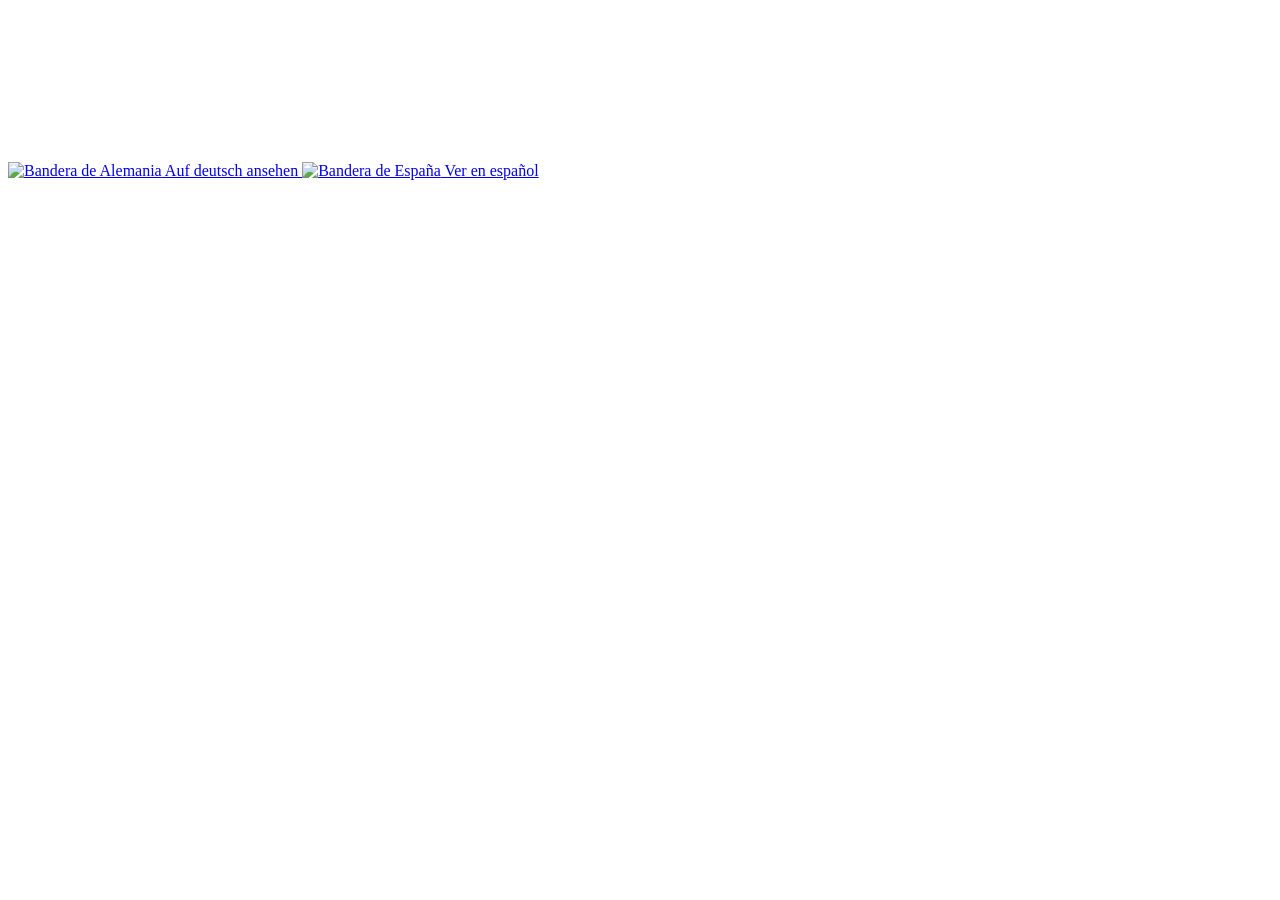
==== index.html @ 736adf16 "Add files via upload" ====
<!doctype html>
<html>
  <head>
    <meta charset="UTF-8" />
    <meta
      name="viewport"
      content="width=device-width, initial-scale=1.0"
    />

    <!-- Google fonts -->
    <link
      rel="preconnect"
      href="https://fonts.googleapis.com"
    />
    <link
      rel="preconnect"
      href="https://fonts.gstatic.com"
      crossorigin
    />
    <link
      href="https://fonts.googleapis.com/css2?family=Alegreya+Sans+SC:ital@0;1&family=Alegreya+Sans:ital@0;1&family=Italianno&display=swap"
      rel="stylesheet"
    />

    <!-- CSS -->

    <link
      rel="stylesheet"
      href="styles/style.css"
    />

    <title>Save the Date Alisson & Marc</title>
  </head>

  <body>
    <svg class="clip-mask">
      <defs>
        <clipPath
          id="clip-card-frame"
          clipPathUnits="objectBoundingBox"
        >
          <path
            d="M0.904515 0.173023H0.64592C0.623933 0.0633407 0.561074 0 0.49953 0C0.438002 0 0.375131 0.0633407 0.353144 0.173023H0.0954769C0.0429666 0.173023 0 0.26092 0 0.368338V0.689345C0 0.796812 0.0429666 0.88466 0.0954769 0.88466H0.354167C0.364071 0.920134 0.382693 0.944043 0.404089 0.944043C0.413985 0.944043 0.423278 0.938966 0.43141 0.929965C0.446882 0.972465 0.471635 1 0.49953 1C0.528258 1 0.553625 0.970806 0.568976 0.926165C0.577808 0.937431 0.588201 0.944043 0.59939 0.944043C0.620783 0.944043 0.639409 0.920134 0.649321 0.88466H0.904515C0.957038 0.88466 1 0.796812 1 0.689345V0.368338C1 0.26092 0.957038 0.173023 0.904515 0.173023Z"
            fill="black"
          />
        </clipPath>

        <clipPath
          id="clip-card-frame-rotated"
          clipPathUnits="objectBoundingBox"
        >
          <path
            d="M0.904515 0.826977H0.64592C0.623933 0.936659 0.561074 1 0.49953 1C0.438002 1 0.375131 0.936659 0.353144 0.826977H0.0954769C0.0429666 0.826977 0 0.73908 0 0.631662V0.310655C0 0.203188 0.0429666 0.11534 0.0954769 0.11534H0.354167C0.364071 0.0798663 0.382693 0.0559571 0.404089 0.0559571C0.413985 0.0559571 0.423278 0.0610341 0.43141 0.0700354C0.446882 0.0275346 0.471635 0 0.49953 0C0.528258 0 0.553625 0.0291938 0.568976 0.073835C0.577808 0.0625689 0.588201 0.0559571 0.59939 0.0559571C0.620783 0.0559571 0.639409 0.0798663 0.649321 0.11534H0.904515C0.957038 0.11534 1 0.203188 1 0.310655V0.631662C1 0.73908 0.957038 0.826977 0.904515 0.826977Z"
            fill="black"
          />
        </clipPath>

        <clipPath id="clip-card-frame-lg">
          <path
            d="M616.258 44.9676H406.96C395.966 18.9975 364.537 4 333.765 4C303.001 4 271.565 18.9975 260.572 44.9676H51.7384C25.4833 44.9676 4 65.7794 4 91.2132V167.22C4 192.665 25.4833 213.465 51.7384 213.465H261.084C266.035 221.865 275.347 227.526 286.045 227.526C290.992 227.526 295.639 226.324 299.705 224.192C307.441 234.256 319.817 240.775 333.765 240.775C348.129 240.775 360.813 233.863 368.488 223.293C372.904 225.96 378.1 227.526 383.695 227.526C394.391 227.526 403.704 221.865 408.66 213.465H616.258C642.519 213.465 664 192.665 664 167.22V91.2132C664 65.7794 642.519 44.9676 616.258 44.9676Z"
            fill="black"
          />
        </clipPath>

        <clipPath id="clip-card-frame-rotated-lg">
          <path
            d="M51.7424 199.807L261.04 199.807C272.034 225.777 303.463 240.775 334.235 240.775C364.999 240.775 396.435 225.777 407.428 199.807L616.262 199.807C642.517 199.807 664 178.996 664 153.562V77.5552C664 52.1096 642.517 31.3096 616.262 31.3096L406.916 31.3096C401.965 22.9102 392.653 17.2491 381.955 17.2491C377.008 17.2491 372.361 18.4512 368.295 20.5825C360.559 10.5194 348.183 3.99988 334.235 3.99988C319.871 3.99988 307.187 10.9122 299.512 21.4822C295.096 18.8146 289.9 17.2491 284.305 17.2491C273.609 17.2491 264.296 22.9102 259.34 31.3096L51.7424 31.3096C25.4813 31.3096 4 52.1096 4 77.5552V153.562C4 178.996 25.4813 199.807 51.7424 199.807Z"
            fill="#FDF1EC"
          />
        </clipPath>
      </defs>
    </svg>

    <main class="main main__menu-language">
      <a
        href="de.html"
        lang="de"
        aria-label="Auf deutsch ansehen"
        class="language-card"
      >
        <img
          src="assets/img/flags/germany-64.png"
          alt="Bandera de Alemania"
          class="language-flag"
        />

        Auf deutsch ansehen
      </a>

      <a
        href="es.html"
        lang="es"
        aria-label="Ver en español"
        class="language-card"
      >
        <img
          src="assets/img/flags/spain-64.png"
          alt="Bandera de España"
          class="language-flag"
        />
        Ver en español
      </a>
    </main>
  </body>
</html>
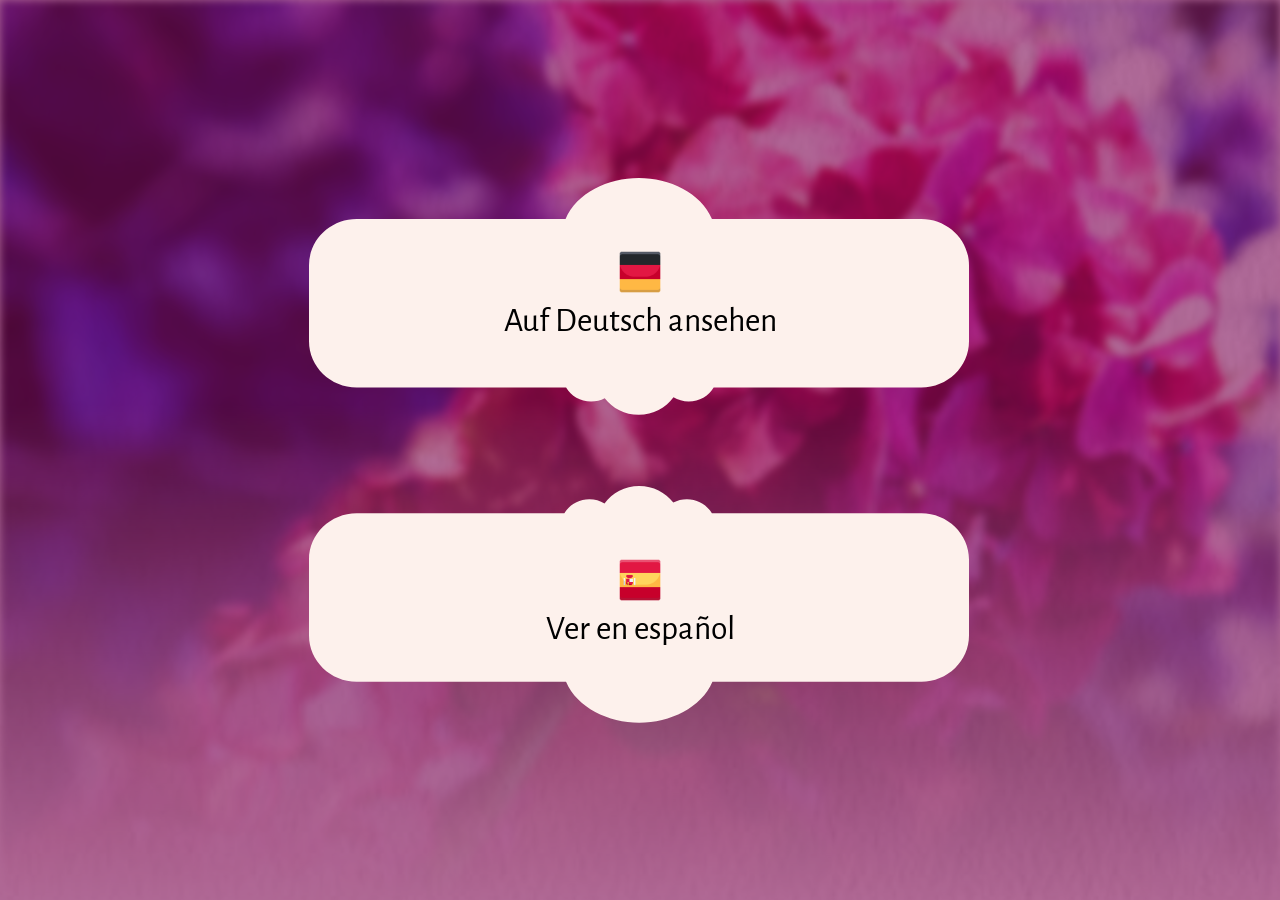
==== commit 8a8a4f5e: "Add files via upload" ====
--- a/index.html
+++ b/index.html
@@ -75,7 +75,7 @@
       <a
         href="de.html"
         lang="de"
-        aria-label="Auf deutsch ansehen"
+        aria-label="Auf Deutsch ansehen"
         class="language-card"
       >
         <img
@@ -84,7 +84,7 @@
           class="language-flag"
         />
 
-        Auf deutsch ansehen
+        Auf Deutsch ansehen
       </a>
 
       <a
--- a/styles/style.css
+++ b/styles/style.css
@@ -0,0 +1,581 @@
+:root {
+  /* FONT STYLES */
+  /* *********** */
+
+  /* Fonts */
+  --main-font: "Alegreya Sans";
+  --caps-font: "Alegreya Sans SC";
+  --signature-font: "Italianno";
+
+  /* font size */
+  --font-size-base: 28px;
+
+  /* mobile typescale: 1.125x */
+  --font-size-xs: 0.79rem; /* 22.12px */
+  --font-size-s: 0.889rem; /* 24.89px */
+  --font-size-m: 1rem; /* 28px */
+  --font-size-l: 1.125rem; /* 31.5px */
+  --font-size-xl: 1.266rem; /* 35.44px */
+  --font-size-2xl: 1.424rem; /* 39.87px */
+  --font-size-3xl: 1.602rem; /* 44.85px */
+  --font-size-4xl: 1.802rem; /* 50.46px */
+  --font-size-5xl: 2.027rem; /* 56.76px */
+  --font-size-6xl: 2.56rem; /* gap of 2x - 71.68px */
+
+  /* typescale */
+  --signature-type-size: var(--font-size-5xl);
+
+  /* -- */
+
+  /* COLOR STYLES */
+  /* *********+** */
+
+  /* colors */
+  --light-pink: #fdf1ec;
+  --dark-pink: #7e0b58;
+
+  /* element colors */
+  --card-bg-color: var(--light-pink);
+
+  /* SPACE STYLES */
+  /* **********+* */
+
+  --space-xs: 4px;
+  --space-s: 8px;
+  --space-m: 16px;
+  --space-l: 32px;
+  --space-xl: 64px;
+  --space-2xl: 80px;
+}
+
+* {
+  padding: 0;
+  border: 0;
+  margin: 0;
+
+  box-sizing: border-box;
+}
+
+html {
+  font-family: var(--main-font), sans-serif;
+  font-size: var(--font-size-base);
+}
+
+body {
+  position: relative;
+  background-color: hsl(18, 81%, 98%);
+  overflow-x: hidden;
+
+  text-align: center;
+}
+
+body::before {
+  content: "";
+  display: block;
+  position: fixed;
+  top: 0;
+  left: 0;
+  width: 100dvw;
+  height: 120dvh;
+
+  background-image: url(../assets/img/paper-texture.jpg);
+  background-position: 0 0;
+  background-repeat: no-repeat;
+  background-size: cover;
+
+  mix-blend-mode: multiply;
+  opacity: 80%;
+}
+
+.clip-mask {
+  position: absolute;
+  top: -99px;
+  left: -99px;
+  width: 0;
+  height: 0;
+}
+
+.main {
+  position: relative;
+}
+
+.main__menu-language {
+  display: flex;
+  height: 100dvh;
+  width: 100%;
+
+  flex-direction: column;
+  align-items: center;
+  justify-content: center;
+  gap: var(--space-xl);
+}
+
+.main__menu-language::before {
+  content: "";
+  display: block;
+  position: absolute;
+  width: 100%;
+  height: 100%;
+
+  background-color: var(--dark-pink);
+  opacity: 0.6;
+}
+
+.main::after {
+  content: "";
+  display: block;
+  position: absolute;
+  left: 0;
+  top: 0;
+
+  height: 100dvh;
+  width: 100dvw;
+  z-index: -1;
+
+  background-image: url(../assets/img/hydrangeas-1000px.jpg);
+  background-position: -90dvw -20dvh;
+  background-repeat: no-repeat;
+  background-size: calc(100dvh + 100dvw) calc(100dvh + 100dvw);
+
+  mask-image: linear-gradient(black 45%, transparent 100%);
+}
+
+.main__menu-language::after {
+  filter: blur(4px);
+}
+
+.language-card {
+  display: flex;
+  width: calc(100dvw - (var(--space-s) * 2));
+  max-width: 384px;
+  height: 182px;
+
+  flex-direction: column;
+  align-items: center;
+  justify-content: center;
+  gap: var(--space-s);
+
+  /* to add the clip mask: https://www.youtube.com/watch?v=StsPKN3M-Bg */
+  clip-path: url(#clip-card-frame);
+  background-color: var(--card-bg-color);
+
+  text-decoration: none;
+  font-size: var(--font-size-l);
+  color: black;
+}
+
+.language-card:last-child {
+  clip-path: url(#clip-card-frame-rotated);
+}
+
+.language-card__xs {
+  width: 64px;
+  height: 72px;
+  clip-path: url(#clip-card-frame-xs);
+
+  position: fixed;
+  top: var(--space-s);
+  right: var(--space-s);
+  z-index: 3;
+}
+
+.language-flag {
+  width: 42px;
+}
+
+.language-flag__xs {
+  width: 36px;
+}
+
+/* SECTION: SAVE THE DATE LETTER AND ENVELOPE */
+/* ****************************************** */
+
+.letter-banner {
+  height: 100dvh;
+  position: relative;
+}
+
+.envelope-container {
+  /* width: calc(100dvw - var(--space-m));
+  max-width: 386px; */
+
+  width: 386px;
+
+  position: absolute;
+  top: calc(50dvh - (276px / 2));
+  right: var(--space-s);
+
+  /* ── Solapa frontal: necesita perspectiva para rotar en 3D ─────────────────── */
+  perspective: 800px; /* Añadir al bloque existente */
+}
+
+/* ── Posición final del sobre (mobile) ─────────────────────────────────────── */
+.envelope-container--final-position {
+  left: 50%;
+  right: unset;
+  transform: translateX(-50%);
+  /* top puedes ajustarlo si quieres subirlo al abrirse */
+}
+
+.envelope {
+  width: 100%;
+}
+
+.envelope-top-front {
+  position: absolute;
+  top: 0;
+  left: 0;
+
+  /* ── Solapa CERRADA: pivota desde su borde inferior (la punta del triángulo) ── */
+  transform-origin: top center;
+  transform-style: preserve-3d;
+  /* backface-visibility: hidden;
+  /* quita el transform: rotateX(-180deg) si lo tenías de antes */
+  transform: rotateX(0deg);
+}
+
+.envelope-top-back {
+  position: absolute;
+  bottom: 285px;
+
+  left: 0;
+
+  /* ── Solapa ABIERTA: mismo pivote, empieza oculta ──────────────────────────── */
+
+  transform-origin: bottom center;
+  transform-style: preserve-3d;
+  backface-visibility: hidden;
+  opacity: 0;
+  transform: rotateX(
+    0deg
+  ); /* posición de reposo — JS la sobreescribe al abrir */
+}
+
+.letter {
+  display: block;
+  background-image: url(../assets/img/card.png);
+  background-size: 100% 100%;
+  border-radius: 18px;
+
+  width: calc(100dvw - var(--space-m));
+  max-width: 378px;
+  left: var(--space-s);
+  top: var(--space-2xl);
+
+  position: relative;
+  padding: var(--space-2xl) var(--space-m);
+  z-index: 1;
+
+  /* ── La carta empieza invisible ─────────────────────────────────────────────── */
+  opacity: 0;
+}
+
+.letter_title {
+  font-family: var(--caps-font);
+  text-transform: lowercase;
+  font-size: var(--font-size-xs);
+  font-weight: 400;
+
+  margin-bottom: calc(var(--space-s) + var(--space-m));
+}
+
+.letter_date {
+  font-size: var(--font-size-xs);
+  font-weight: 400;
+}
+
+.letter_place {
+  font-size: var(--font-size-xs);
+  font-weight: 400;
+  margin-bottom: var(--space-l);
+}
+
+.letter_names {
+  font-family: var(--signature-font);
+  font-size: var(--font-size-6xl);
+  line-height: calc(var(--font-size-6xl) * 0.8);
+  font-weight: 400;
+  letter-spacing: 0.02rem;
+
+  margin-bottom: calc(var(--space-s) + var(--space-m));
+}
+
+.letter_text {
+  font-family: var(--main-font);
+  font-style: italic;
+  font-size: var(--font-size-s);
+  margin-bottom: var(--space-m);
+}
+
+.hint-to-action {
+  position: absolute;
+  bottom: 0;
+
+  display: block;
+  width: 100%;
+  padding-top: var(--space-xl);
+  padding-bottom: var(--space-m);
+  z-index: 2;
+
+  font-size: var(--font-size-l);
+  font-family: var(--caps-font);
+  text-transform: lowercase;
+  line-height: var(--font-size-l);
+
+  background: linear-gradient(
+    transparent 0,
+    var(--light-pink) 45%,
+    var(--light-pink) 100%
+  );
+}
+
+.hint-to-action__tap {
+  margin-bottom: var(--space-m);
+}
+
+/* ── Transiciones de opacidad para el hint-tap ─────────────────────────────── */
+#hint-to-action__tap {
+  transition: opacity 900ms ease;
+}
+
+/* ── Hint-scroll empieza oculto ─────────────────────────────────────────────── */
+#hint-to-action__scroll {
+  opacity: 0;
+  transition: opacity 600ms ease;
+}
+
+/* INFORMATION */
+
+.invitation-info {
+  display: flex;
+  flex-direction: column;
+  align-items: center;
+
+  padding-top: 164px;
+  padding-bottom: 164px;
+
+  gap: var(--space-2xl);
+}
+
+.invitation-info__subsection {
+  display: flex;
+  flex-direction: column;
+  align-items: center;
+
+  gap: var(--space-l);
+}
+
+.invitation-info__txt {
+  width: calc(100dvw - var(--space-l));
+  max-width: 600px;
+}
+
+.invitation-info__txt-strong {
+  font-weight: 700;
+}
+
+.invitation-info__txt-age-limit {
+  font-style: italic;
+  font-size: var(--font-size-s);
+}
+
+/* IMAGES */
+
+.invitation-img__hotel {
+  width: calc(100dvw - var(--space-m));
+  max-width: 1100px;
+}
+
+.invitation-img__toast {
+  width: 85px;
+}
+
+.invitation-img__rings {
+  width: 111px;
+}
+
+.invitation-info__subsection-party {
+  position: relative;
+  padding: calc(var(--space-2xl) * 2) 0;
+}
+
+.invitation-img__music {
+  width: 66px;
+  rotate: 20.18deg;
+
+  position: absolute;
+  left: var(--space-l);
+  top: var(--space-l);
+}
+
+.invitation-img__mask {
+  width: 104px;
+  rotate: 15deg;
+
+  position: absolute;
+  right: var(--space-l);
+  top: 0;
+}
+
+.invitation-img__bengal {
+  width: 94px;
+  rotate: -25deg;
+
+  position: absolute;
+  left: var(--space-l);
+  bottom: var(--space-l);
+}
+
+.invitation-img__disco_ball {
+  width: 155px;
+  rotate: 15deg;
+
+  position: absolute;
+  right: var(--space-l);
+  bottom: 0;
+}
+
+.signature {
+  font-family: var(--signature-font);
+  font-size: var(--font-size-4xl);
+  line-height: var(--font-size-4xl);
+
+  margin-top: var(--space-m);
+}
+
+.not-displayed {
+  display: none;
+}
+
+/* ------------------------------- */
+/* ------------------------------- */
+/* ------------------------------- */
+
+/* BREAKPOINTS */
+/* *********** */
+
+@media screen and (min-width: 680px) {
+  * {
+    /* desktop typescale: 1.2x */
+    --font-size-xs: 0.694rem; /* 19.44px */
+    --font-size-s: 0.833rem; /* 23.33px */
+    --font-size-m: 1rem; /* 28px */
+    --font-size-l: 1.2rem; /* 33.6px */
+    --font-size-xl: 1.44rem; /* 40.32px */
+    --font-size-2xl: 1.728rem; /* 48.38px */
+    --font-size-3xl: 2.074rem; /* 58.06px */
+    --font-size-4xl: 2.488rem; /* 69.67px */
+    --font-size-5xl: 2.986rem; /* 83.61px */
+    --font-size-6xl: 3.58rem; /* 83.61px */
+  }
+
+  .main:after {
+    background-image: url(../assets/img/hydrangeas-2000px.jpg);
+    background-position: -35dvw -35dvh;
+  }
+
+  .language-card {
+    max-width: 670px;
+    height: 244px;
+    clip-path: url(#clip-card-frame-lg);
+  }
+
+  .language-card:last-child {
+    clip-path: url(#clip-card-frame-rotated-lg);
+  }
+
+  .language-card__xs {
+    width: 64px;
+    height: 72px;
+    clip-path: url(#clip-card-frame-xs);
+
+    position: fixed;
+    top: var(--space-m);
+    right: var(--space-l);
+    z-index: 3;
+  }
+
+  .envelope-container {
+    width: 583px;
+    top: calc(50dvh - 250px);
+    right: calc(50dvw - (583px / 1.4));
+  }
+
+  .envelope-container--final-position {
+    left: calc(50dvw - (583px / 1.4));
+    transform: translateX(0);
+  }
+
+  .envelope-top-back {
+    bottom: 426px;
+  }
+
+  .letter {
+    background-image: url(../assets/img/card-lg.png);
+
+    width: 492px;
+    max-width: 492px;
+    height: 650px;
+    left: calc(50vw - (492px / 1.4));
+    top: var(--space-2xl);
+
+    padding-left: calc(var(--space-m) + var(--space-s));
+    padding-right: calc(var(--space-m) + var(--space-s));
+  }
+
+  .letter_title {
+    font-size: var(--font-size-s);
+  }
+
+  .letter_date {
+    font-size: var(--font-size-s);
+  }
+
+  .letter_place {
+    font-size: var(--font-size-s);
+  }
+
+  .letter_names {
+    margin-bottom: calc(var(--space-s) + var(--space-m));
+  }
+
+  .letter_text {
+    font-size: var(--font-size-m);
+    margin-bottom: var(--space-m);
+  }
+
+  .hint-to-action {
+    padding-top: var(--space-2xl);
+    padding-bottom: var(--space-xl);
+  }
+
+  .invitation-info__txt-age-limit {
+    font-size: var(--font-size-m);
+  }
+
+  /* IMAGES */
+
+  .invitation-info__subsection-party {
+    padding: var(--space-xl) 0;
+  }
+
+  .invitation-img__music {
+    left: calc(var(--space-xl) * -2);
+    top: calc(var(--space-s) * -1);
+  }
+
+  .invitation-img__mask {
+    right: calc(var(--space-2xl) * -2.5);
+    top: calc(100% - var(--space-2xl) * 2);
+  }
+
+  .invitation-img__bengal {
+    left: calc(var(--space-xl) * -3);
+    bottom: calc(var(--space-s) * -1);
+  }
+
+  .invitation-img__disco_ball {
+    right: calc(var(--space-2xl) * -2);
+    bottom: calc(100% - var(--space-xl) * 1.5);
+  }
+}
